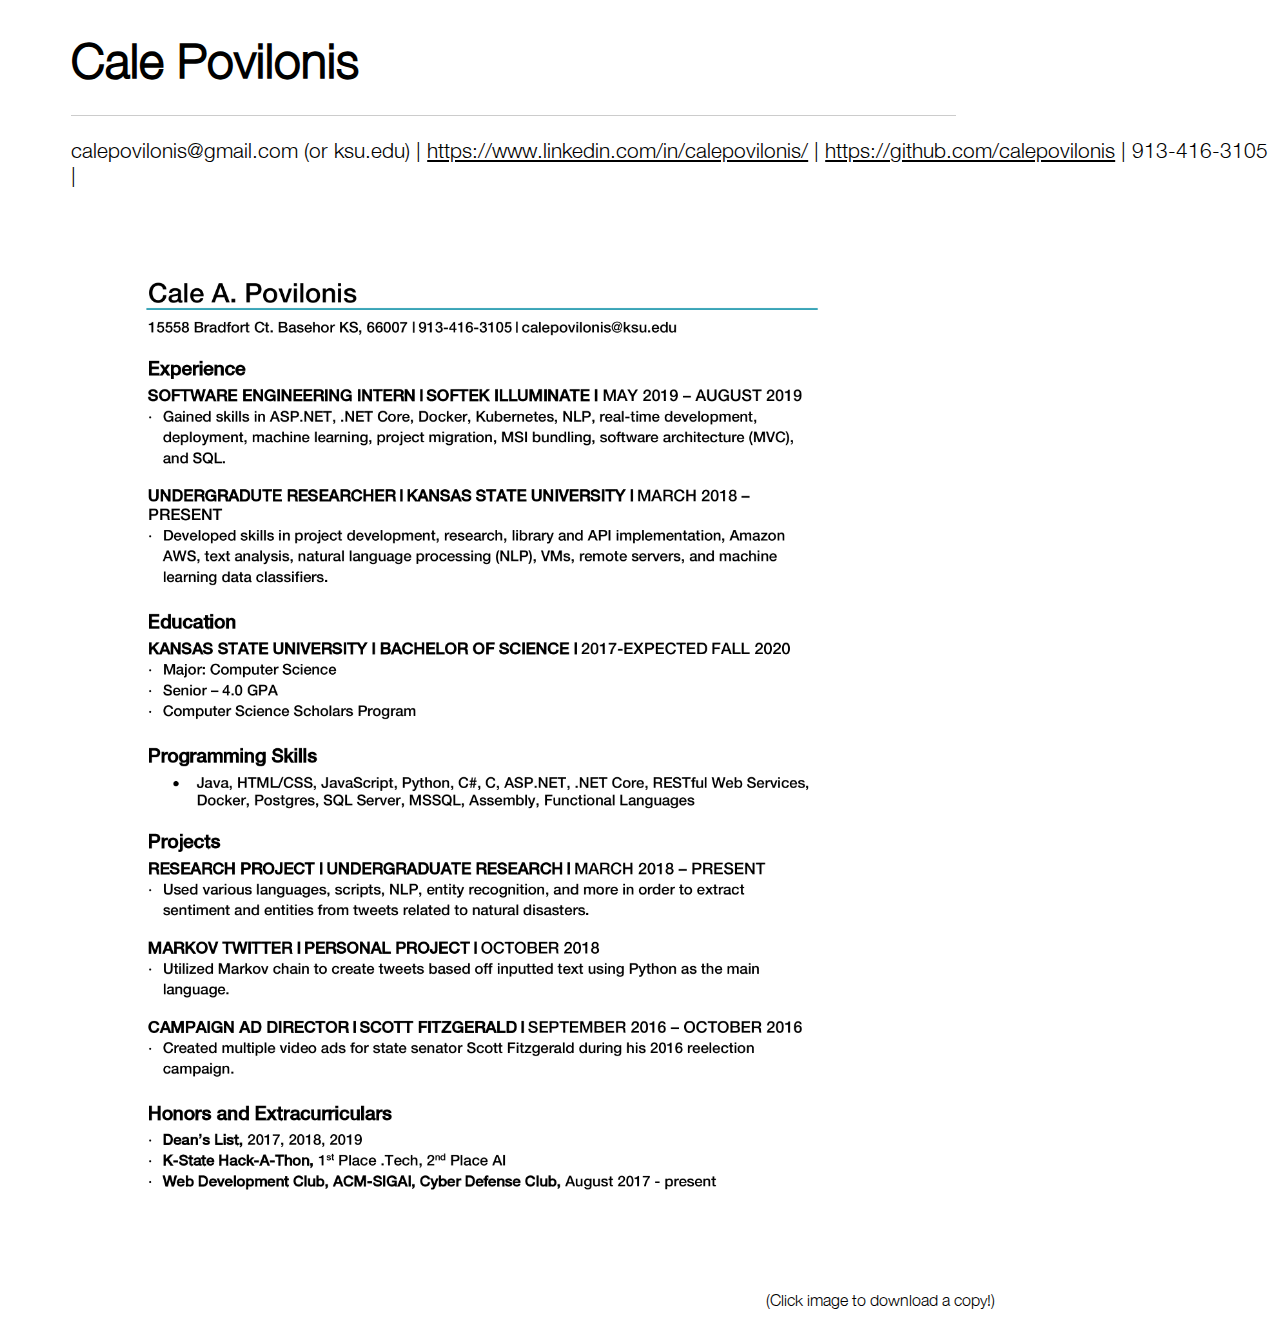
==== index.html @ 0ef3ffc5 "Pushing website 0.X ALPHA" ====
<!DOCTYPE html>
<html>
<head>
<title>Page Title</title>
<link rel="stylesheet" type="text/css" href="default.css">
</head>
<body>

<h1 id="name">Cale Povilonis</h1>
<div id="headerbar"><hr/></div>
<p id="content">calepovilonis@gmail.com (or ksu.edu) | <a href="https://www.linkedin.com/in/calepovilonis/" target="_blank">https://www.linkedin.com/in/calepovilonis/</a> | <a href="https://github.com/calepovilonis" target="_blank">https://github.com/calepovilonis</a> | 913-416-3105 |</p>

<div id="resumediv">
<a href="Cale Povilonis Resume - revised.docx" download><img src="CalePovilonis_resume.png" id="resume"></a>
<p id="click">(Click image to download a copy!)</p>
</div>

</body>
</html>
---- default.css ----
@font-face {
    font-family: "HelveticaNeue";
    src: url("Helvetica-Neue-Light.ttf");
}

body {
  font-family: HelveticaNeue;
}

#name {
    font-size: 300%;
    margin-left: 5%;
}

#content {
    margin-left: 5%;
    font-size: 130%;
}

a, a:visited, a:active {
  color: inherit;
}

a:hover {
  color: blue;
}

#click {
  margin-left: 60%;
}

#resume {
  height: 65%;
  width: 65%;
  margin-left: 5%;
}

#headerbar {
  margin-left: 5%;
  margin-right: 25%;
  margin-top: -.5%;
  padding: 0px;
}

hr {
    height: 1px;
    border: 0px;
    padding: 0px;
    margin: 0px;
    border-top: 1px solid #ccc;
}
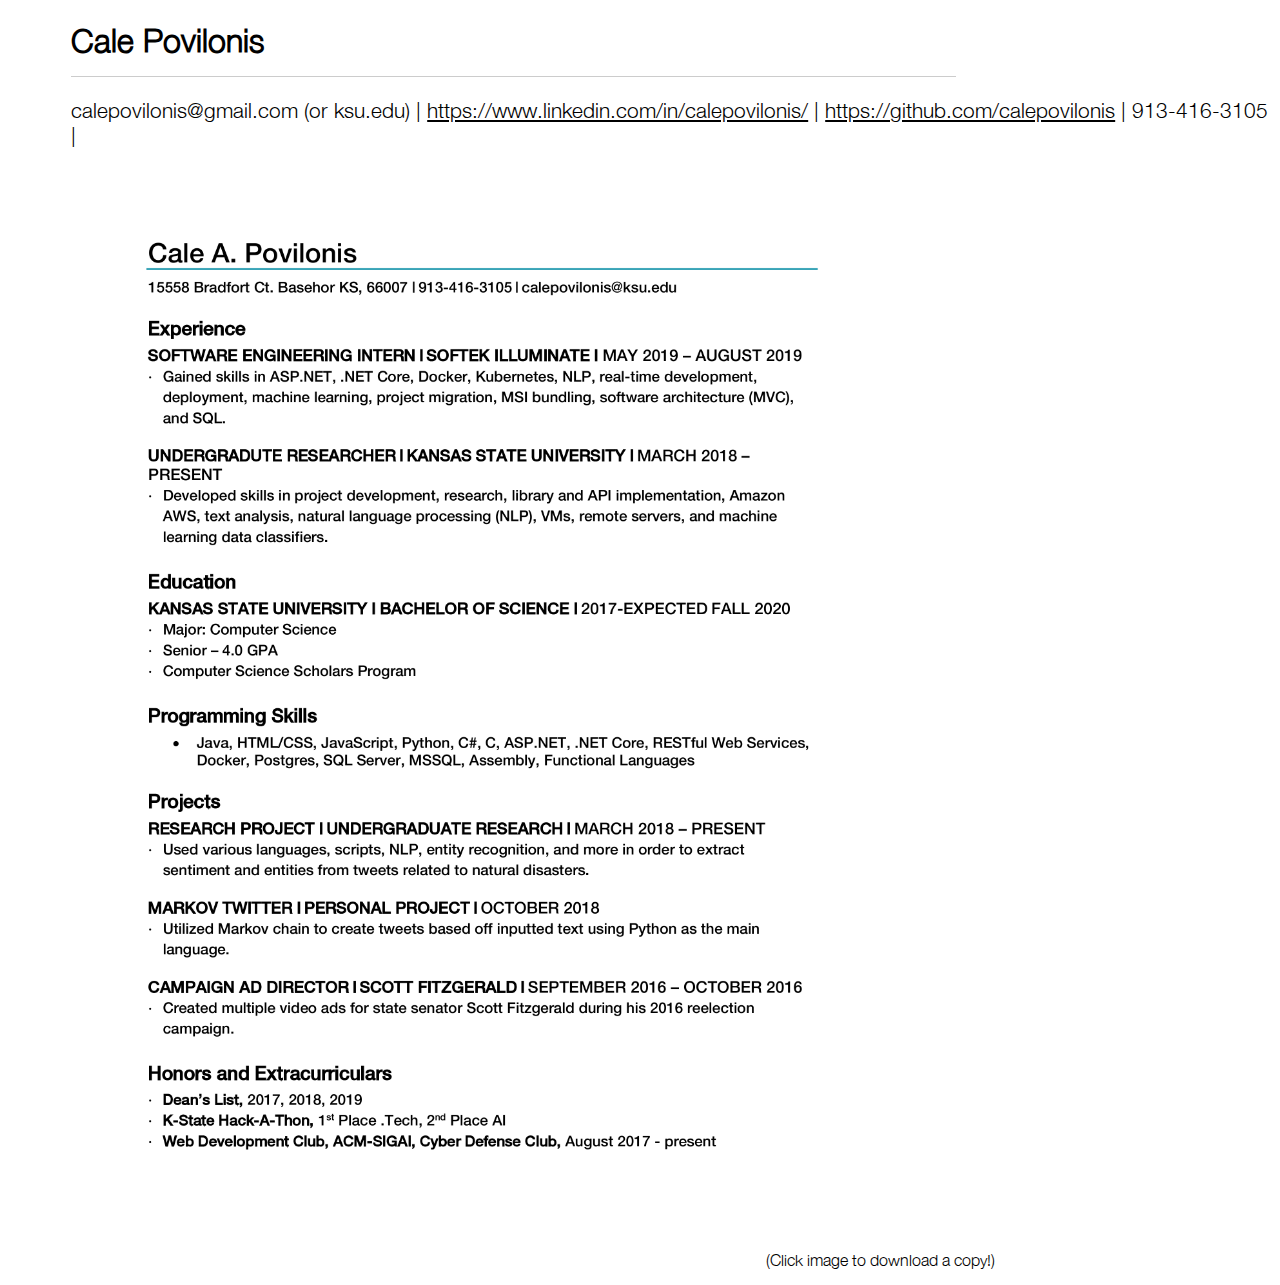
==== commit 0469499a: "fixed title page" ====
--- a/index.html
+++ b/index.html
@@ -1,7 +1,7 @@
 <!DOCTYPE html>
 <html>
 <head>
-<title>Page Title</title>
+<title>Cale Povilonis</title>
 <link rel="stylesheet" type="text/css" href="default.css">
 </head>
 <body>
--- a/default.css
+++ b/default.css
@@ -8,7 +8,7 @@
 }
 
 #name {
-    font-size: 300%;
+    font-size: 300d%;
     margin-left: 5%;
 }
 
